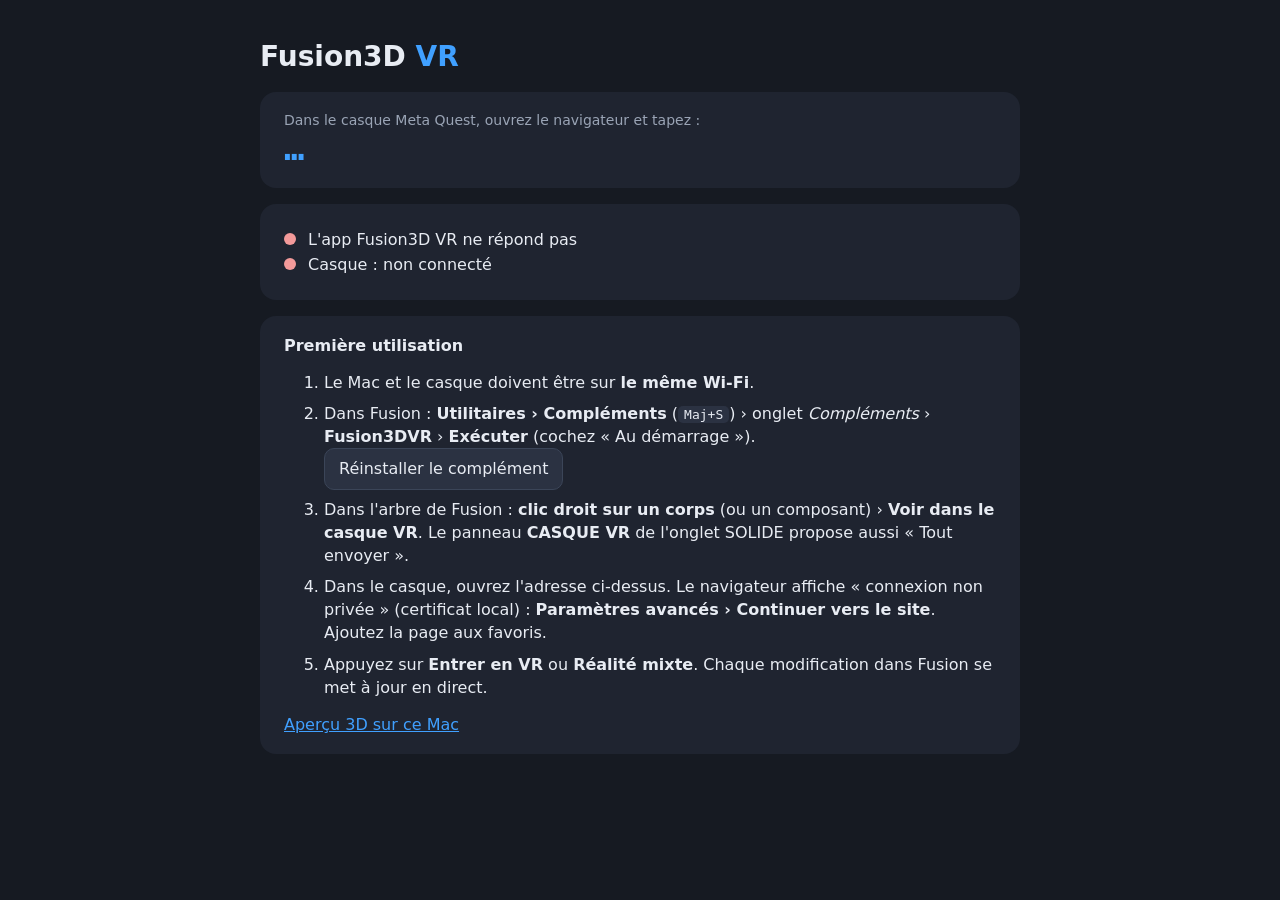
==== bridge/web/status.html @ f459583b "Fusion3D VR : complément Fusion 360, app pont macOS (.dmg) et visionneuse WebXR Meta Quest Co-Author" ====
<!DOCTYPE html>
<html lang="fr">
<head>
  <meta charset="utf-8">
  <meta name="viewport" content="width=device-width, initial-scale=1">
  <title>Fusion3D VR — connexion du casque</title>
  <style>
    :root { --bg:#161a22; --panel:#1f2430; --fg:#e8ecf3; --muted:#9aa4b5; --accent:#40a0ff; --ok:#4fc879; --ko:#f39a9a; }
    body { margin:0; background:var(--bg); color:var(--fg); font-family:-apple-system,system-ui,sans-serif; }
    main { max-width:760px; margin:40px auto; padding:0 20px; }
    h1 { font-size:28px; } h1 span { color:var(--accent); }
    .card { background:var(--panel); border-radius:16px; padding:20px 24px; margin:16px 0; }
    .url { font:700 34px ui-monospace,Menlo,monospace; color:var(--accent); word-break:break-all; user-select:all; }
    .row { display:flex; gap:12px; align-items:center; margin:6px 0; }
    .dot { width:12px; height:12px; border-radius:50%; background:var(--ko); flex:none; }
    .dot.on { background:var(--ok); }
    ol li { margin:8px 0; line-height:1.45; } .muted { color:var(--muted); font-size:14px; }
    button { font:inherit; color:var(--fg); background:#2b3242; border:1px solid #3b4558; border-radius:10px; padding:8px 14px; cursor:pointer; }
    a { color:var(--accent); }
    code { background:#2b3242; padding:1px 6px; border-radius:5px; }
  </style>
</head>
<body>
<main>
  <h1>Fusion3D <span>VR</span></h1>

  <div class="card">
    <div class="muted">Dans le casque Meta Quest, ouvrez le navigateur et tapez :</div>
    <div id="urls" class="url">…</div>
    <div class="muted" id="other-urls"></div>
  </div>

  <div class="card">
    <div class="row"><span id="d-fusion" class="dot"></span><span id="t-fusion">Fusion : aucun envoi pour l'instant</span></div>
    <div class="row"><span id="d-head" class="dot"></span><span id="t-head">Casque : non connecté</span></div>
    <div class="muted" id="bodies"></div>
  </div>

  <div class="card">
    <b>Première utilisation</b>
    <ol>
      <li>Le Mac et le casque doivent être sur <b>le même Wi-Fi</b>.</li>
      <li>Dans Fusion : <b>Utilitaires › Compléments</b> (<code>Maj+S</code>) › onglet <i>Compléments</i> ›
        <b>Fusion3DVR</b> › <b>Exécuter</b> (cochez « Au démarrage »). <button id="reinstall">Réinstaller le complément</button>
        <div class="muted" id="reinstall-msg"></div></li>
      <li>Dans l'arbre de Fusion : <b>clic droit sur un corps</b> (ou un composant) › <b>Voir dans le casque VR</b>.
        Le panneau <b>CASQUE VR</b> de l'onglet SOLIDE propose aussi « Tout envoyer ».</li>
      <li>Dans le casque, ouvrez l'adresse ci-dessus. Le navigateur affiche « connexion non privée » (certificat local) :
        <b>Paramètres avancés › Continuer vers le site</b>. Ajoutez la page aux favoris.</li>
      <li>Appuyez sur <b>Entrer en VR</b> ou <b>Réalité mixte</b>. Chaque modification dans Fusion se met à jour en direct.</li>
    </ol>
    <a href="/" target="_blank">Aperçu 3D sur ce Mac</a>
  </div>
</main>
<script>
  const $ = (id) => document.getElementById(id);
  async function tick() {
    try {
      const s = await (await fetch('/api/status', { cache: 'no-store' })).json();
      $('urls').textContent = s.vrUrls[0] || 'Aucun réseau détecté';
      $('other-urls').textContent = s.vrUrls.length > 1 ? 'Autres adresses possibles : ' + s.vrUrls.slice(1).join(', ') : '';
      const pushed = !!s.lastPush;
      $('d-fusion').className = 'dot' + (pushed ? ' on' : '');
      $('t-fusion').textContent = pushed
        ? `Fusion : « ${s.document} » — ${s.bodies.length} corps (dernier envoi ${new Date(s.lastPush * 1000).toLocaleTimeString()})`
        : "Fusion : aucun envoi pour l'instant";
      $('bodies').textContent = s.bodies.join(' • ');
      $('d-head').className = 'dot' + (s.headsets.length ? ' on' : '');
      $('t-head').textContent = s.headsets.length ? `Casque connecté (${s.headsets.join(', ')})` : 'Casque : non connecté';
    } catch { $('t-fusion').textContent = "L'app Fusion3D VR ne répond pas"; }
  }
  $('reinstall').onclick = async () => {
    const r = await fetch('/api/install-addin', { method: 'POST', body: '{}' });
    $('reinstall-msg').textContent = (await r.json()).message || '';
  };
  tick(); setInterval(tick, 2000);
</script>
</body>
</html>
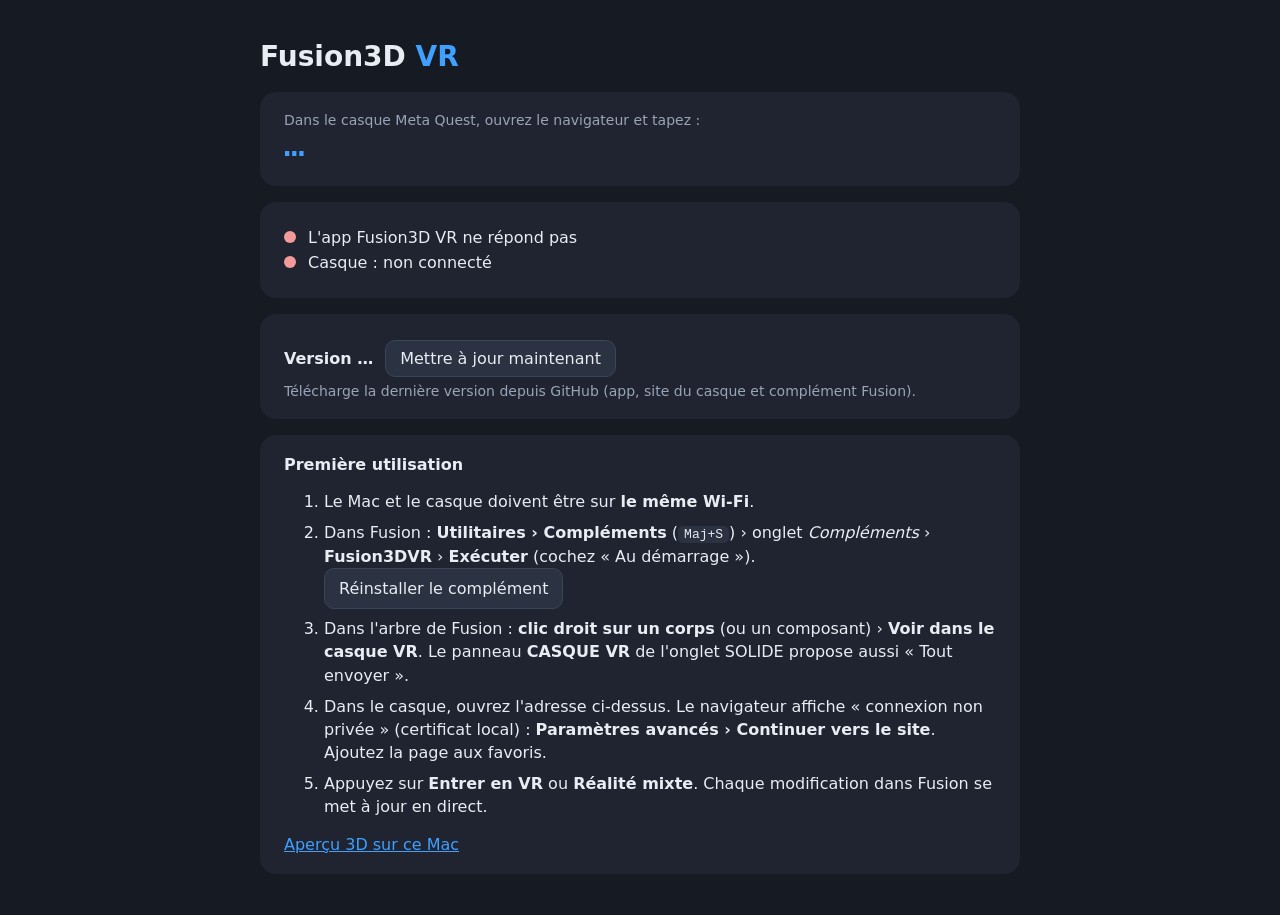
==== commit 28110315: "Bouton « Mettre à jour maintenant » (Fusion, barre des menus, page d'état) + clic droit Fusion plus " ====
--- a/bridge/web/status.html
+++ b/bridge/web/status.html
@@ -37,6 +37,12 @@
   </div>
 
   <div class="card">
+    <div class="row"><b>Version <span id="version">…</span></b>
+      <button id="update">Mettre à jour maintenant</button></div>
+    <div class="muted" id="update-msg">Télécharge la dernière version depuis GitHub (app, site du casque et complément Fusion).</div>
+  </div>
+
+  <div class="card">
     <b>Première utilisation</b>
     <ol>
       <li>Le Mac et le casque doivent être sur <b>le même Wi-Fi</b>.</li>
@@ -57,6 +63,7 @@
   async function tick() {
     try {
       const s = await (await fetch('/api/status', { cache: 'no-store' })).json();
+      $('version').textContent = s.version;
       $('urls').textContent = s.vrUrls[0] || 'Aucun réseau détecté';
       $('other-urls').textContent = s.vrUrls.length > 1 ? 'Autres adresses possibles : ' + s.vrUrls.slice(1).join(', ') : '';
       const pushed = !!s.lastPush;
@@ -73,6 +80,18 @@
     const r = await fetch('/api/install-addin', { method: 'POST', body: '{}' });
     $('reinstall-msg').textContent = (await r.json()).message || '';
   };
+  $('update').onclick = async () => {
+    $('update').disabled = true;
+    $('update-msg').textContent = 'Téléchargement depuis GitHub…';
+    try {
+      const r = await (await fetch('/api/update', { method: 'POST', body: '{}' })).json();
+      let msg = r.message;
+      if (r.addinChanged) msg += ' Dans Fusion : panneau CASQUE VR › « Mettre à jour maintenant » (ou redémarrez Fusion).';
+      if (r.restart) msg += " L'app redémarre…";
+      $('update-msg').textContent = msg;
+    } catch { $('update-msg').textContent = "L'app redémarre…"; }
+    setTimeout(() => { $('update').disabled = false; }, 4000);
+  };
   tick(); setInterval(tick, 2000);
 </script>
 </body>
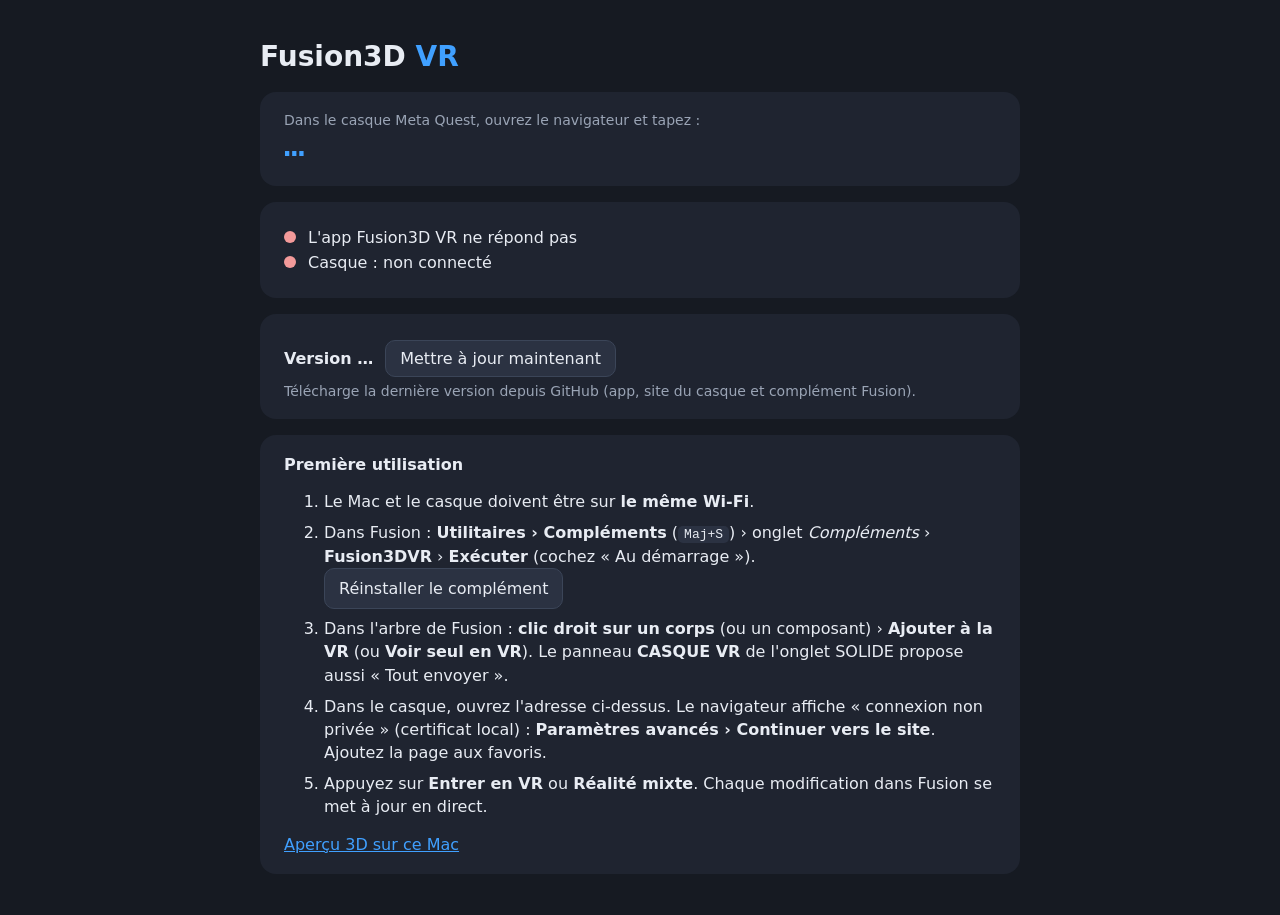
==== commit 609e488d: "Fusion : « Ajouter à la VR », « Voir seul en VR », « Retirer de la VR » (corps, plusieurs corps, dos" ====
--- a/bridge/web/status.html
+++ b/bridge/web/status.html
@@ -49,7 +49,7 @@
       <li>Dans Fusion : <b>Utilitaires › Compléments</b> (<code>Maj+S</code>) › onglet <i>Compléments</i> ›
         <b>Fusion3DVR</b> › <b>Exécuter</b> (cochez « Au démarrage »). <button id="reinstall">Réinstaller le complément</button>
         <div class="muted" id="reinstall-msg"></div></li>
-      <li>Dans l'arbre de Fusion : <b>clic droit sur un corps</b> (ou un composant) › <b>Voir dans le casque VR</b>.
+      <li>Dans l'arbre de Fusion : <b>clic droit sur un corps</b> (ou un composant) › <b>Ajouter à la VR</b> (ou <b>Voir seul en VR</b>).
         Le panneau <b>CASQUE VR</b> de l'onglet SOLIDE propose aussi « Tout envoyer ».</li>
       <li>Dans le casque, ouvrez l'adresse ci-dessus. Le navigateur affiche « connexion non privée » (certificat local) :
         <b>Paramètres avancés › Continuer vers le site</b>. Ajoutez la page aux favoris.</li>
